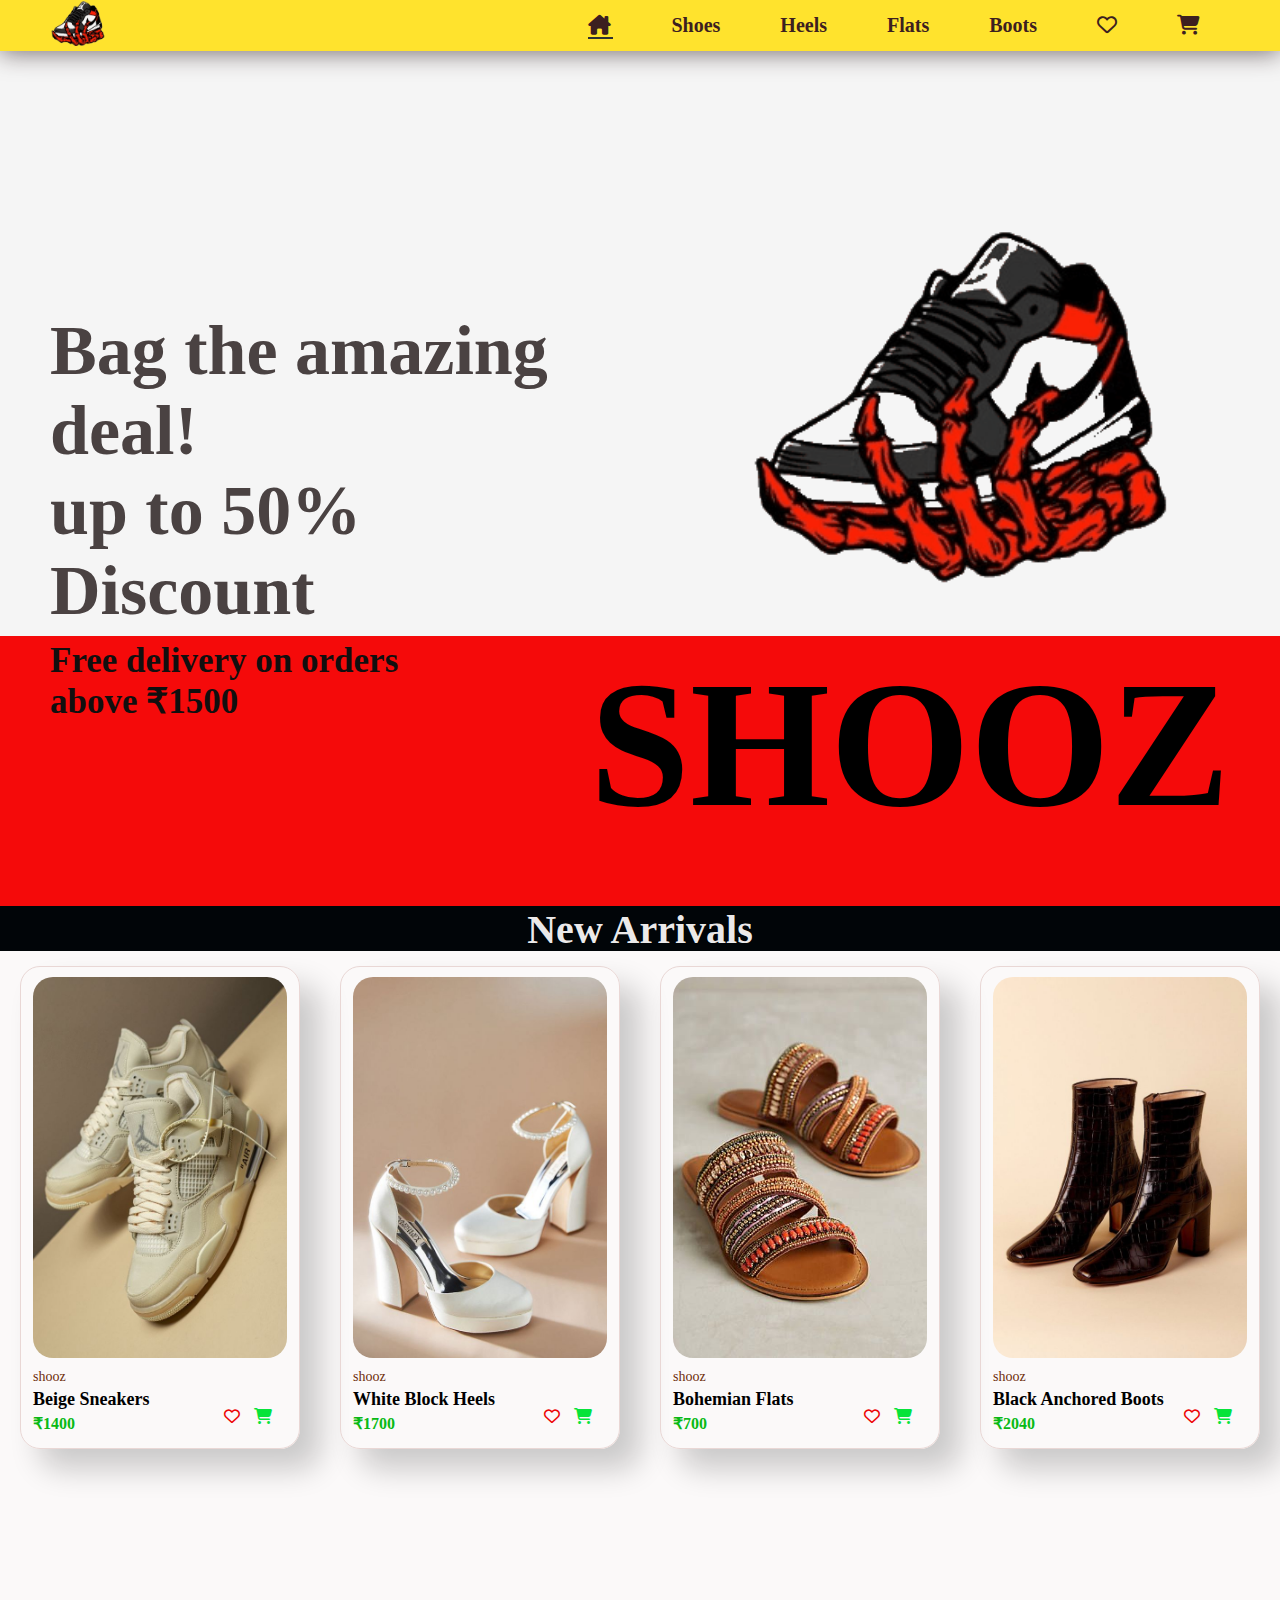
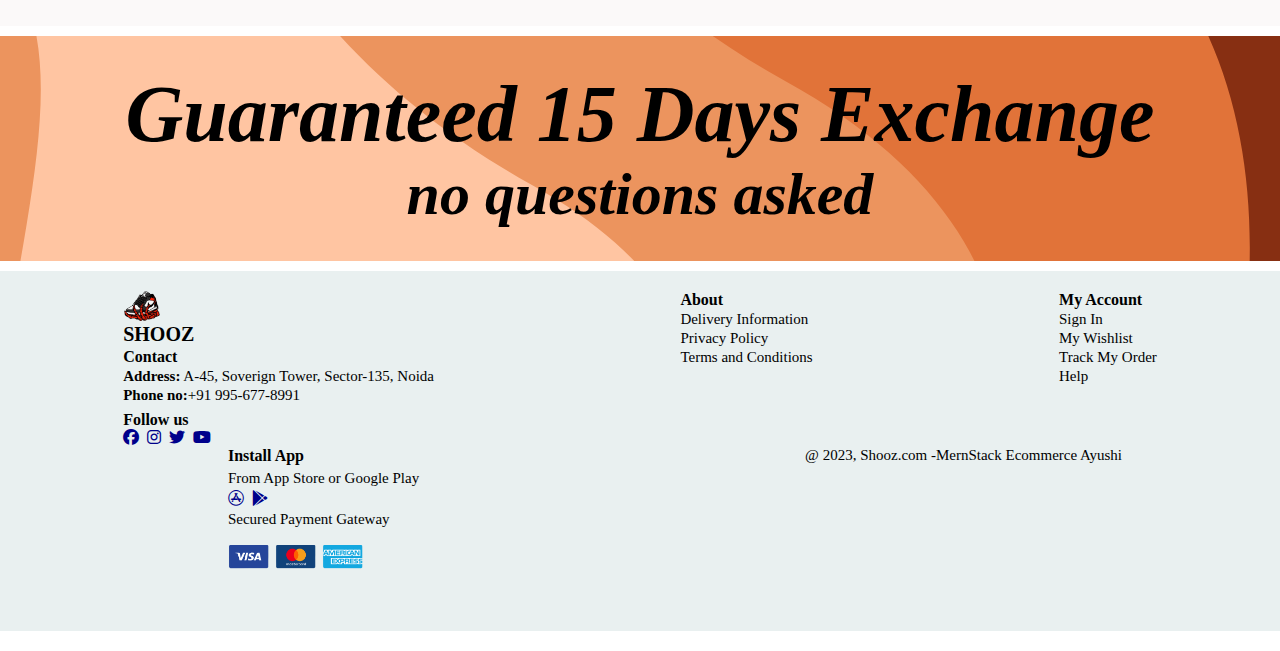
==== ecomm/index.html @ b41c5a03 "Add files via upload" ====
<!DOCTYPE html>
<html lang="en">

<head>
    <meta charset="UTF-8">
    <meta http-equiv="X-UA-Compatible" content="IE=edge">
    <meta name="viewport" content="width=device-width, initial-scale=1.0">
    <title>shooz</title>
    <link rel="stylesheet" href="https://cdnjs.cloudflare.com/ajax/libs/font-awesome/6.4.0/css/all.min.css" />
    <link rel=" stylesheet " href="style.css ">
</head>

<body>
    <section id="header">
        <a href="#"><img src="image/logonew.png" class="logo" alt="" height="45px" </a>
            <div>
                <ul id="navbar">
                    <li><a class="active" href="index.html"><i class="fa-sharp fa-solid fa-house-chimney"></i></a> </li>
                    <li><a href="shoe.html">Shoes</a> </li>
                    <li><a href="heels.html">Heels</a></li>
                    <li><a href="flats.html">Flats</a></li>
                    <li><a href="boots.html">Boots</a></li>
                    <li><a href="like.html"><i class="fa-regular fa-heart"></i></a></li>
        </a>
        </li>
        <li><a href="cart.html"><i class="fa-solid fa-cart-shopping"></i></a></li>
        </ul>
        </div>

    </section>
    <section id="ayushi">

        <h1>Bag the amazing deal! <br>up to 50% Discount</h1>



        <img src="image/ape-unscreen.gif" height="550px" width="550px">


    </section>
    <section id="lower">
        <h3>Free delivery on orders above ₹1500 </h3>
        <h4>SHOOZ</h4>
    </section>
    <section id="new">
        <h1>New Arrivals</h1>
    </section>
    <section id="arrival">

        <div class="arr-container">
            <div class="arr">
                <img src="image/new arrivals/new1.jpg" alt="">
                <div class="des">
                    <span>shooz</span>
                    <h5>Beige Sneakers</h5>
                    <h4>₹1400</h4>
                    <a href="#"><i class="fa-regular fa-heart heart"></i></a>
                    <a href="#"><i class="fa-solid fa-cart-shopping cart"></i></a>

                </div>
            </div>
            <div class="arr">
                <img src="image/new arrivals/new2.jpg" alt="">
                <div class="des">
                    <span>shooz</span>
                    <h5>White Block Heels</h5>
                    <h4>₹1700</h4>
                    <a href="#"><i class="fa-regular fa-heart heart"></i></a>
                    <a href="#"><i class="fa-solid fa-cart-shopping cart"></i></a>

                </div>
            </div>
            <div class="arr">
                <img src="image/new arrivals/new3.jpg" alt="">
                <div class="des">
                    <span>shooz</span>
                    <h5>Bohemian Flats</h5>
                    <h4>₹700</h4>
                    <a href="#"><i class="fa-regular fa-heart heart"></i></a>
                    <a href="#"><i class="fa-solid fa-cart-shopping cart"></i></a>

                </div>
            </div>
            <div class="arr">
                <img src="image/new arrivals/new4.jpg" alt="">
                <div class="des">
                    <span>shooz</span>
                    <h5>Black Anchored Boots</h5>
                    <h4>₹2040</h4>
                    <a href="#"><i class="fa-regular fa-heart heart"></i></a>
                    <a href="#"><i class="fa-solid fa-cart-shopping cart"></i></a>

                </div>
            </div>
        </div>




    </section>
    <section id="banner">
        <h4><i>Guaranteed 15 Days Exchange</i></h4>
        <h5><i>no questions asked</i></h5>


    </section>
    <footer>
        <div class="col">
            <img src="image/logonew.png" class="logo" alt="" height="45px">
            <h2>SHOOZ</h2>
            <h1>Contact</h1>
            <P><strong>Address:</strong> A-45, Soverign Tower, Sector-135, Noida
            </P>
            <p><strong>Phone no:</strong>+91 995-677-8991</p>
            <div class="follow">
                <h4>Follow us</h4>
                <div class="icon">
                    <i class="fa-brands fa-facebook"></i>
                    <i class="fa-brands fa-instagram"></i>
                    <i class="fa-brands fa-twitter"></i>
                    <i class="fa-brands fa-youtube"></i>
                </div>
            </div>

        </div>
        <div class="col">
            <h1>About</h1>
            <a href="#">Delivery Information</a>
            <a href="#">Privacy Policy</a>
            <a href="#">Terms and Conditions</a>

        </div>
        <div class="col">
            <h1>My Account</h1>
            <a href="#">Sign In</a>
            <a href="#">My Wishlist</a>
            <a href="#">Track My Order</a>
            <a href="#">Help</a>

        </div>
        <div class="col install">
            <h1>Install App</h1>
            <p>From App Store or Google Play</p>
            <div class="icon">
                <i class="fa-brands fa-app-store"></i>
                <i class="fa-brands fa-google-play"></i>
            </div>
            <p>Secured Payment Gateway</p>
            <img src="image/pay.png" alt="" height="100px">
        </div>
        <div class="copyright">
            <p>@ 2023, Shooz.com -MernStack Ecommerce Ayushi</p>
        </div>
    </footer>
    <script>
        src = "script.js"
    </script>

</body>

</html>
---- ecomm/style.css ----
* {
    margin: 0;
    padding: 0;
    box-sizing: border-box;
    font-family: 'Times New Roman', Times, serif;
}

body {
    width: 100%;
}

#header {
    display: flex;
    align-items: center;
    justify-content: space-between;
    padding: 1px 50px;
    background: rgb(255, 227, 45);
    box-shadow: 0 2px 25px rgba(37, 20, 21, 0.6);
    position: sticky;
    z-index: 999;
}

#navbar {
    display: flex;
    align-items: center;
    justify-content: space-between;
}

#navbar li {
    list-style: none;
    padding: 0 30px;
    position: relative;
}

#navbar li a {
    text-decoration: none;
    font-size: 20px;
    font-weight: 600;
    color: rgb(60, 32, 32);
    transition: 0.4s ease;
}

#navbar li a.active::after,
#navbar li a:hover::after {
    content: "";
    width: 30%;
    height: 2px;
    background: rgb(46, 49, 49);
    position: absolute;
    bottom: -2px;
    left: 30px;
}

#ayushi {
    background-color: whitesmoke;
    height: 65vh;
    padding: 5px 50px;
    display: flex;
    flex-direction: row;
    align-items: flex-end;
}

#ayushi h1 {
    color: rgb(74, 66, 66);
    font-size: 70px;
    font-weight: 600;
    text-align: left;
    padding-right: 130px;
}

#lower {
    background-color: rgb(245, 10, 10);
    height: 30vh;
    padding: 5px 50px;
    display: flex;
    flex-direction: row;
    align-items: flex-start;
}

#lower h3 {
    color: rgb(17, 15, 15);
    font-size: 35px;
    font-weight: 600;
    text-align: left;
    padding-right: 150px;
}

#lower h4 {
    color: rgb(0, 0, 0);
    font-size: 180px;
    font-weight: 800;
    text-align: center;
}

#new {
    height: 5vh;
    background-color: rgb(1, 5, 8);
}

#new h1 {
    height: 2vh;
    color: rgba(251, 249, 249, 0.952);
    font-size: 40px;
    font-weight: 800;
    text-align: center;
    padding-bottom: 1px;
}

#arrival {
    height: 75vh;
    background-color: rgba(251, 249, 249, 0.952);
    padding-bottom: 3px;
}

#arrival .arr-container {
    display: flex;
    justify-content: space-around;
}

#arrival .arr {
    width: 23%;
    min-width: 200px;
    padding: 10px 12px;
    border: 1px solid rgb(233, 215, 213);
    cursor: pointer;
    border-radius: 20px;
    box-shadow: 20px 20px 30px rgb(9, 10, 11, 0.2);
    margin: 15px 20px;
    transform: 0.3s ease;
    position: relative;
}

#arrival .arr:hover {
    box-shadow: 20px 20px 30px rgb(9, 10, 11, 0.6);
}

#arrival .arr img {
    width: 100%;
    border-radius: 20px;
}

#arrival .arr .des {
    text-align: start;
    padding: 5px 0;
}

#arrival .arr .des span {
    color: rgb(108, 44, 11);
    font-size: 14px;
    font-weight: 200;
}

#arrival .arr .des h5 {
    padding-top: 4px;
    color: black;
    font-size: 18px;
    font-weight: 800px;
}

#arrival .arr .des h4 {
    padding-top: 4px;
    color: rgb(9, 185, 21);
    font-size: 16px;
    font-weight: 800px;
}

#arrival .arr .heart {
    height: 40px;
    width: 40px;
    color: rgb(237, 5, 5);
    position: absolute;
    bottom: 0;
    right: 35px;
}

#arrival .arr .cart {
    height: 40px;
    width: 40px;
    color: rgb(6, 227, 58);
    position: absolute;
    bottom: 0;
    right: 5px;
}

#banner {
    display: flex;
    flex-direction: column;
    justify-content: center;
    text-align: center;
    background-image: url(image/banner.png);
    width: 100%;
    height: 25vh;
    margin: 10px 0;
}

#banner h4 {
    font-size: 80px;
    font-weight: 400px;
}

#banner h5 {
    font-size: 60px;
    font-weight: 300px;
}

footer {
    margin-top: 10px;
    margin-bottom: 20px;
    background-color: rgb(233, 240, 240);
    padding-top: 20px;
    display: flex;
    flex-direction: row;
    flex-wrap: wrap;
    justify-content: space-around;
}

footer .logo {
    margin-bottom: 2px;
    height: 30px;
}

footer .col {
    display: flex;
    flex-direction: column;
    align-items: flex-start;
    padding: 0 70px;
}

footer h1 {
    font-size: 16px;
    margin-bottom: 2px;
}

footer h2 {
    font-size: 20px;
    margin-bottom: 2px;
}

footer p {
    font-size: 15px;
    padding-bottom: 2px;
}

footer a {
    font-size: 15px;
    padding-bottom: 2px;
    color: black;
    text-decoration: none;
}

footer .follow {
    padding-top: 5px;
}

footer .follow i {
    color: darkblue;
    padding-right: 4px;
    cursor: pointer;
}

footer .col i {
    color: darkblue;
    padding-right: 4px;
    cursor: pointer;
}

footer .install img {
    padding: 10px 0;
}

footer .install p {
    padding: 3px 0;
}

@media (max-width:800px) {
    #navbar {
        display: flex;
        align-items: center;
        align-items: flex-start;
        flex-direction: column;
        justify-content: flex-start;
        position: fixed;
        top: 0;
        right: 0;
        height: 100vh;
        width: 300px;
    }
}
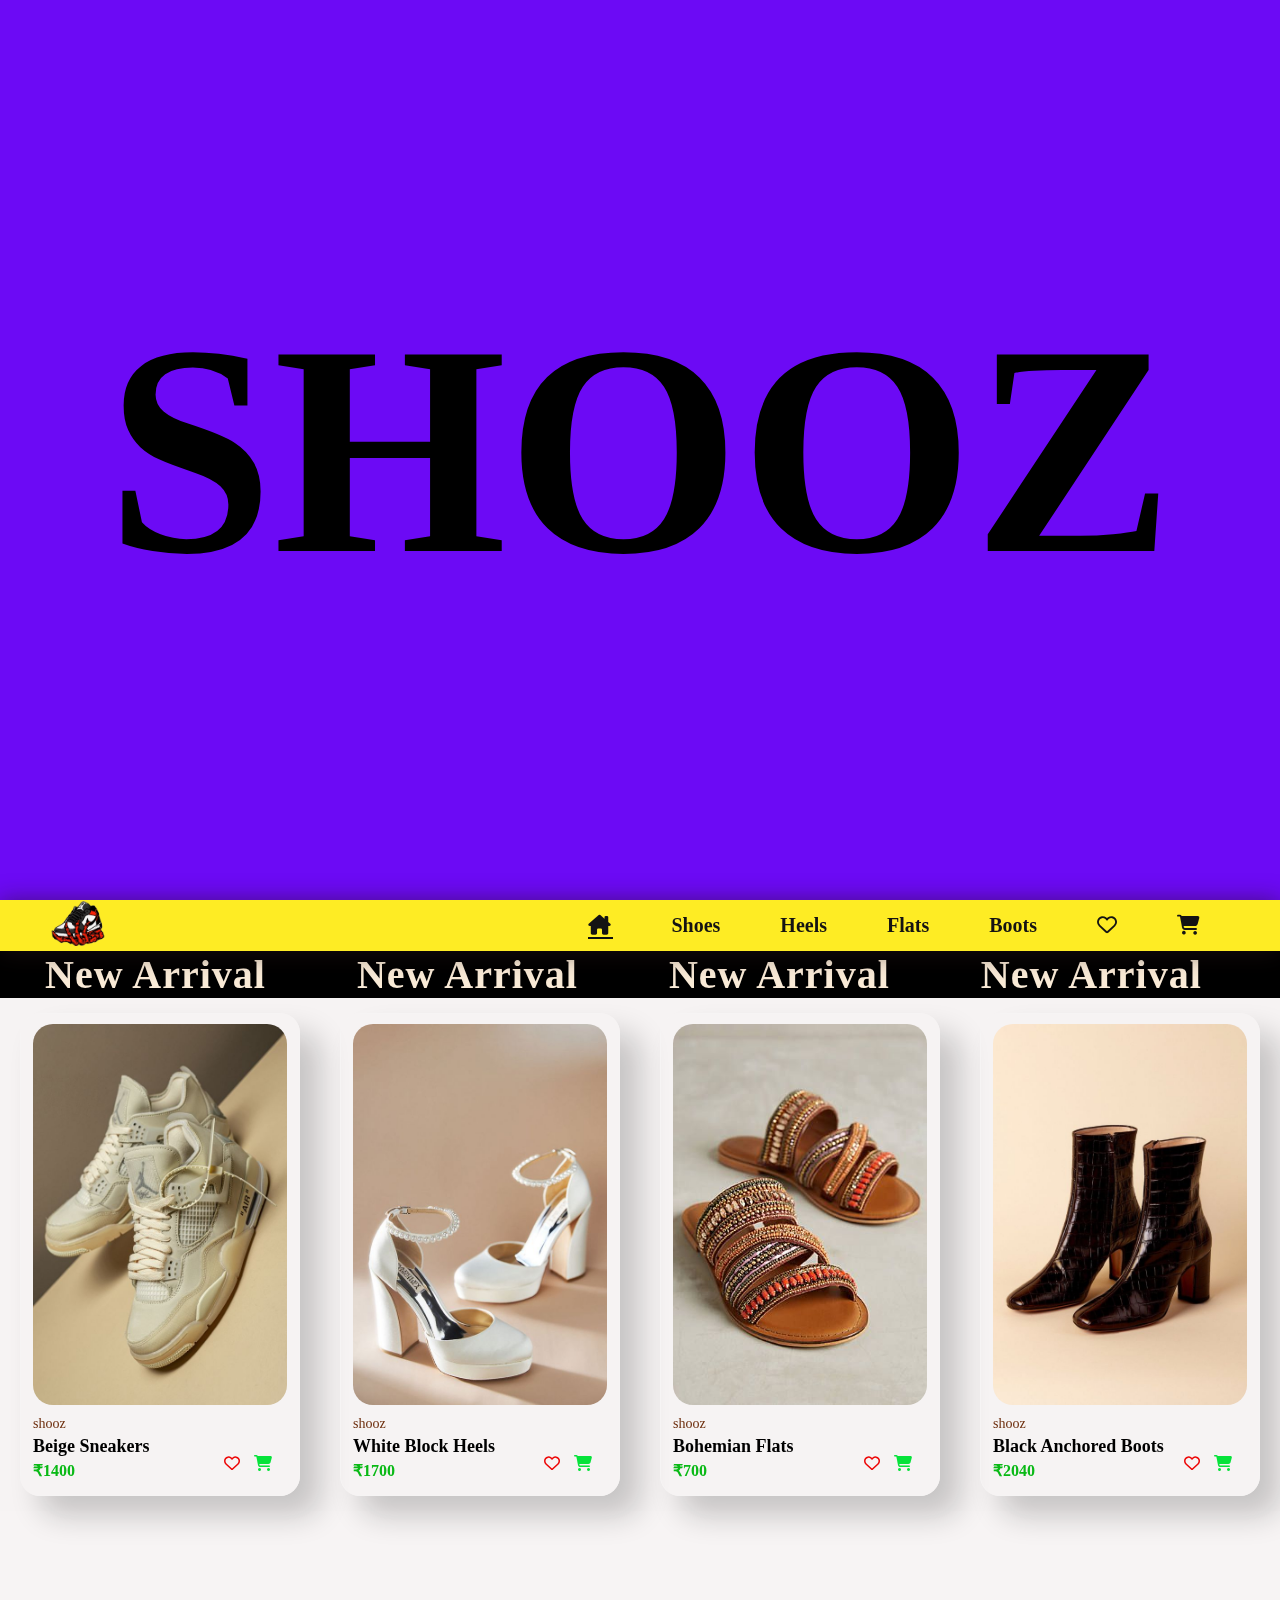
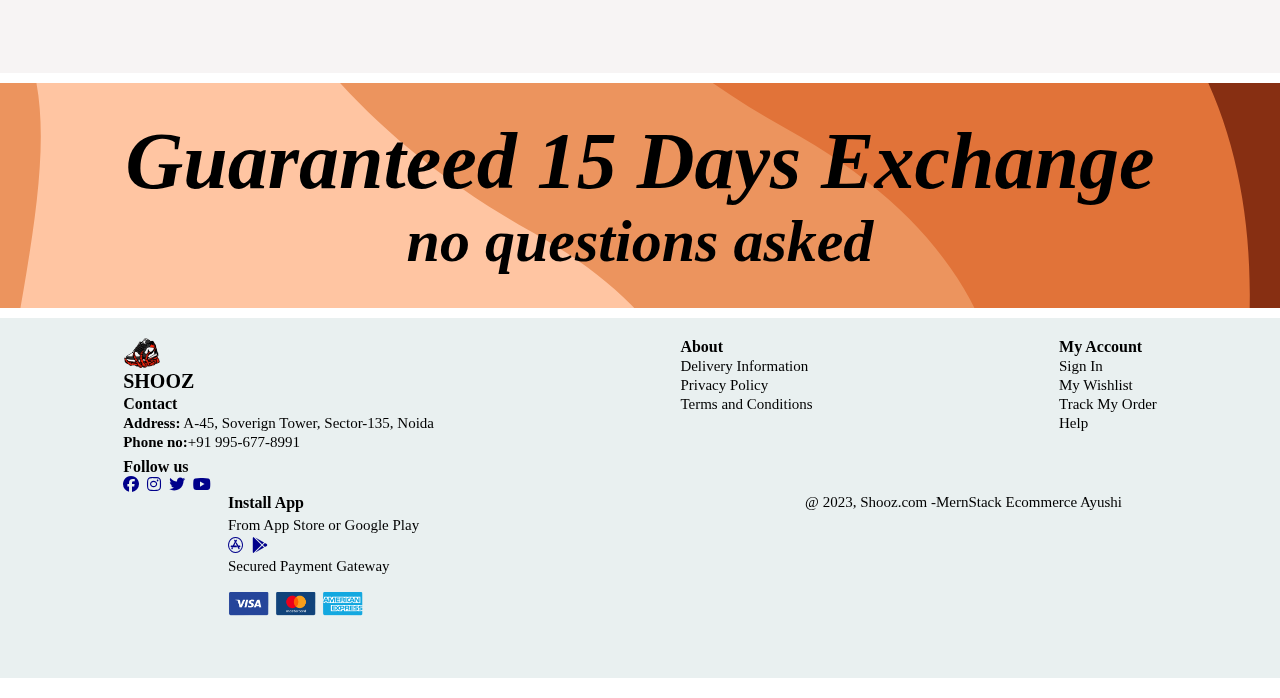
==== commit 5c7457ab: "Add files via upload" ====
--- a/ecomm/index.html
+++ b/ecomm/index.html
@@ -11,40 +11,39 @@
 </head>
 
 <body>
+
+    <section id="main">
+
+        <video autoplay muted loop>
+
+        <source src="vids/orange.mp4" type="video/mp4">
+    </video>
+        <h1>SHOOZ</h1>
+
+
+
+    </section>
     <section id="header">
-        <a href="#"><img src="image/logonew.png" class="logo" alt="" height="45px" </a>
-            <div>
-                <ul id="navbar">
-                    <li><a class="active" href="index.html"><i class="fa-sharp fa-solid fa-house-chimney"></i></a> </li>
-                    <li><a href="shoe.html">Shoes</a> </li>
-                    <li><a href="heels.html">Heels</a></li>
-                    <li><a href="flats.html">Flats</a></li>
-                    <li><a href="boots.html">Boots</a></li>
-                    <li><a href="like.html"><i class="fa-regular fa-heart"></i></a></li>
-        </a>
-        </li>
-        <li><a href="cart.html"><i class="fa-solid fa-cart-shopping"></i></a></li>
-        </ul>
+        <a href="#"><img src="image/logonew.png" class="logo" alt="" height="45px"></a>
+        <div>
+            <ul id="navbar">
+                <li><a class="active" href="index.html"><i class="fa-sharp fa-solid fa-house-chimney"></i></a> </li>
+                <li><a href="shoe.html">Shoes</a> </li>
+                <li><a href="heels.html">Heels</a></li>
+                <li><a href="flats.html">Flats</a></li>
+                <li><a href="boots.html">Boots</a></li>
+                <li><a href="like.html"><i class="fa-regular fa-heart"></i></a></li>
+                <li><a href="cart.html"><i class="fa-solid fa-cart-shopping"></i></a></li>
+            </ul>
         </div>
 
     </section>
-    <section id="ayushi">
 
-        <h1>Bag the amazing deal! <br>up to 50% Discount</h1>
+    <div class="marquee">
+        <div>New Arrival <span style="padding-left: 80px;"></span>New Arrival <span style="padding-left: 80px;"></span>New Arrival <span style="padding-left: 80px;"></span>New Arrival</div>
+        <div>New Arrival <span style="padding-left: 80px;"></span>New Arrival <span style="padding-left: 80px;"></span>New Arrival <span style="padding-left: 80px;"></span>New Arrival</div>
+    </div>
 
-
-
-        <img src="image/ape-unscreen.gif" height="550px" width="550px">
-
-
-    </section>
-    <section id="lower">
-        <h3>Free delivery on orders above ₹1500 </h3>
-        <h4>SHOOZ</h4>
-    </section>
-    <section id="new">
-        <h1>New Arrivals</h1>
-    </section>
     <section id="arrival">
 
         <div class="arr-container">
@@ -109,8 +108,8 @@
             <img src="image/logonew.png" class="logo" alt="" height="45px">
             <h2>SHOOZ</h2>
             <h1>Contact</h1>
-            <P><strong>Address:</strong> A-45, Soverign Tower, Sector-135, Noida
-            </P>
+            <p><strong>Address:</strong> A-45, Soverign Tower, Sector-135, Noida
+            </p>
             <p><strong>Phone no:</strong>+91 995-677-8991</p>
             <div class="follow">
                 <h4>Follow us</h4>
--- a/ecomm/style.css
+++ b/ecomm/style.css
@@ -7,17 +7,23 @@
 
 body {
     width: 100%;
+    overflow-x: hidden;
+}
+
+body::-webkit-scrollbar {
+    display: none;
 }
 
 #header {
     display: flex;
     align-items: center;
     justify-content: space-between;
+    position: sticky;
+    top: 0;
     padding: 1px 50px;
-    background: rgb(255, 227, 45);
     box-shadow: 0 2px 25px rgba(37, 20, 21, 0.6);
-    position: sticky;
-    z-index: 999;
+    z-index: 9;
+    background-color: rgb(254, 236, 36);
 }
 
 #navbar {
@@ -36,7 +42,7 @@
     text-decoration: none;
     font-size: 20px;
     font-weight: 600;
-    color: rgb(60, 32, 32);
+    color: rgb(20, 19, 19);
     transition: 0.4s ease;
 }
 
@@ -45,83 +51,60 @@
     content: "";
     width: 30%;
     height: 2px;
-    background: rgb(46, 49, 49);
+    background: rgb(13, 15, 15);
     position: absolute;
     bottom: -2px;
     left: 30px;
 }
 
-#ayushi {
-    background-color: whitesmoke;
-    height: 65vh;
-    padding: 5px 50px;
-    display: flex;
-    flex-direction: row;
-    align-items: flex-end;
-}
-
-#ayushi h1 {
-    color: rgb(74, 66, 66);
-    font-size: 70px;
-    font-weight: 600;
-    text-align: left;
-    padding-right: 130px;
-}
-
-#lower {
-    background-color: rgb(245, 10, 10);
-    height: 30vh;
-    padding: 5px 50px;
-    display: flex;
-    flex-direction: row;
-    align-items: flex-start;
-}
-
-#lower h3 {
-    color: rgb(17, 15, 15);
-    font-size: 35px;
-    font-weight: 600;
-    text-align: left;
-    padding-right: 150px;
-}
-
-#lower h4 {
-    color: rgb(0, 0, 0);
-    font-size: 180px;
-    font-weight: 800;
+#main {
+    height: 100vh;
+    width: 100%;
+    overflow: hidden;
+    display: flex;
+    justify-content: center;
+    align-items: center;
+}
+
+#main h1 {
+    font-size: 300px;
+    position: absolute;
+    object-fit: cover;
     text-align: center;
-}
-
-#new {
-    height: 5vh;
-    background-color: rgb(1, 5, 8);
-}
-
-#new h1 {
-    height: 2vh;
-    color: rgba(251, 249, 249, 0.952);
-    font-size: 40px;
-    font-weight: 800;
-    text-align: center;
-    padding-bottom: 1px;
+    line-height: 100vh;
+    width: 100%;
+    height: 100%;
+    mix-blend-mode: screen;
+    background: rgb(108, 10, 245);
+}
+
+#main video {
+    overflow: hidden;
+    position: absolute;
+    top: 0;
+    left: 0;
+    object-fit: cover;
+    width: 100%;
+    height: 100%;
 }
 
 #arrival {
     height: 75vh;
-    background-color: rgba(251, 249, 249, 0.952);
+    background-color: rgba(247, 243, 243, 0.952);
     padding-bottom: 3px;
 }
 
 #arrival .arr-container {
     display: flex;
     justify-content: space-around;
+    background-color: rgba(247, 243, 243, 0.952);
 }
 
 #arrival .arr {
     width: 23%;
     min-width: 200px;
     padding: 10px 12px;
-    border: 1px solid rgb(233, 215, 213);
+    border: 1px solid rgb(246, 244, 244);
     cursor: pointer;
     border-radius: 20px;
     box-shadow: 20px 20px 30px rgb(9, 10, 11, 0.2);
@@ -272,17 +255,43 @@
     padding: 3px 0;
 }
 
-@media (max-width:800px) {
-    #navbar {
-        display: flex;
-        align-items: center;
-        align-items: flex-start;
-        flex-direction: column;
-        justify-content: flex-start;
-        position: fixed;
-        top: 0;
-        right: 0;
-        height: 100vh;
-        width: 300px;
+.marquee {
+    display: flex;
+    width: 100%;
+    justify-content: flex-start;
+}
+
+.marquee div {
+    color: antiquewhite;
+    font-size: 40px;
+    background: black;
+    font-weight: 800;
+    white-space: nowrap;
+    padding: 0 45px;
+    letter-spacing: 1px;
+    animation: animate 20s linear infinite;
+    animation-delay: -19s;
+}
+
+.marquee h2:nth-child(2) {
+    animation: animate2 20s linear infinite;
+    animation-delay: -10s;
+}
+
+@keyframes animate {
+    0% {
+        transform: translateX(100%);
+    }
+    100% {
+        transform: translateX(-100%);
+    }
+}
+
+@keyframes animate2 {
+    0% {
+        transform: translateX(0);
+    }
+    100% {
+        transform: translateX(-200%);
     }
 }